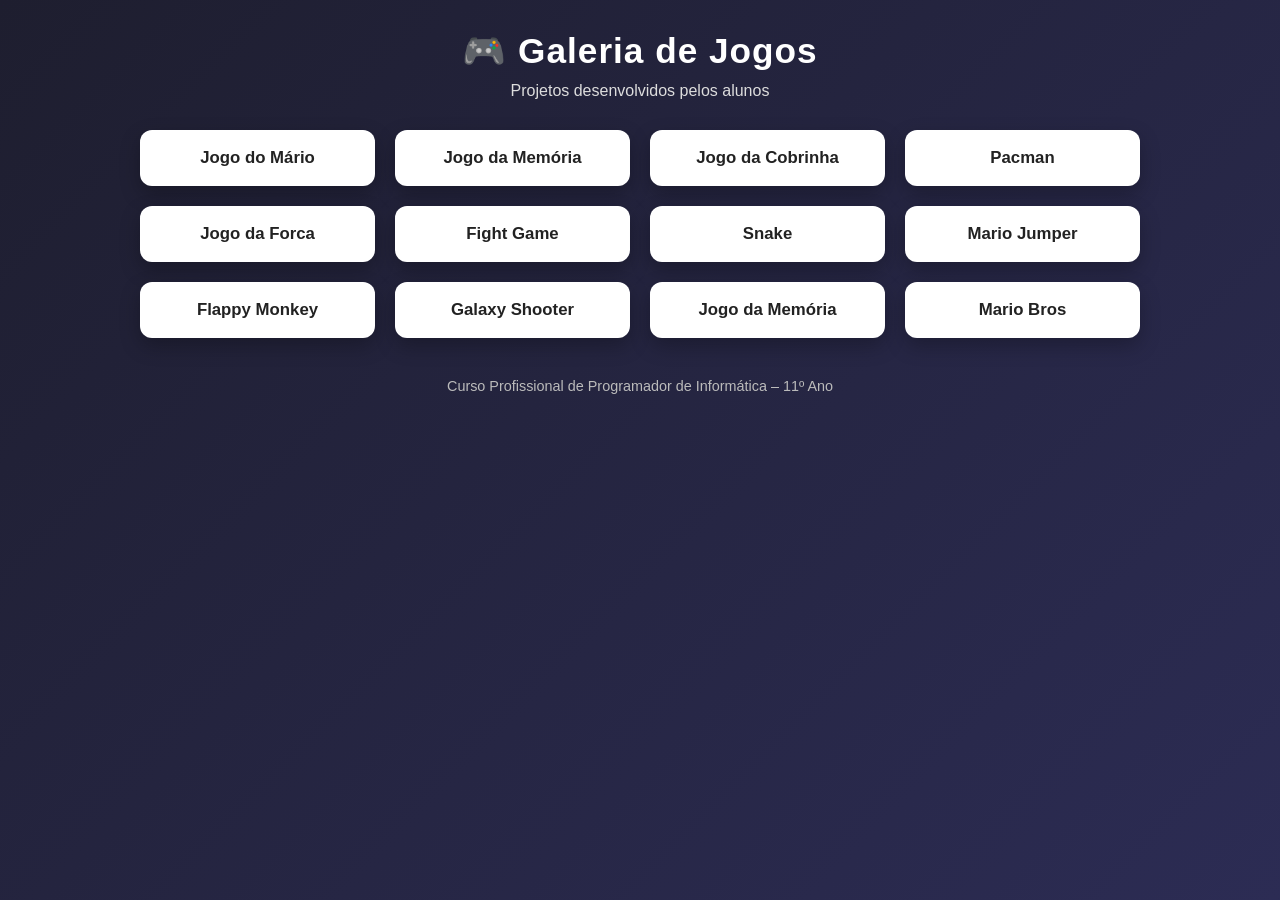
==== index.html @ 82492da1 "Fix HTML formatting and update game links" ====
<!DOCTYPE html>
<html lang="pt">
<head>
  <meta charset="UTF-8">
  <title>Galeria de Jogos</title>

  <style>
    /* RESET BÁSICO */
    * {
      margin: 0;
      padding: 0;
      box-sizing: border-box;
    }

    body {
      font-family: "Segoe UI", Arial, sans-serif;
      background: linear-gradient(135deg, #1e1e2f, #2c2c54);
      color: #fff;
      min-height: 100vh;
      padding: 30px;
    }

    h1 {
      text-align: center;
      margin-bottom: 10px;
      font-size: 2.2em;
      letter-spacing: 1px;
    }

    p {
      text-align: center;
      margin-bottom: 30px;
      color: #ddd;
    }

    .jogos {
      max-width: 1000px;
      margin: auto;
      display: grid;
      grid-template-columns: repeat(auto-fit, minmax(220px, 1fr));
      gap: 20px;
    }

    .jogos a {
      background: #ffffff;
      color: #222;
      padding: 18px;
      border-radius: 12px;
      text-decoration: none;
      text-align: center;
      font-weight: bold;
      font-size: 1.05em;
      box-shadow: 0 8px 20px rgba(0,0,0,0.25);
      transition: transform 0.3s, box-shadow 0.3s;
    }

    .jogos a:hover {
      transform: translateY(-6px) scale(1.03);
      box-shadow: 0 15px 30px rgba(0,0,0,0.35);
    }

    footer {
      margin-top: 40px;
      text-align: center;
      font-size: 0.9em;
      color: #bbb;
    }
  </style>
</head>

<body>

  <h1>🎮 Galeria de Jogos</h1>
  <p>Projetos desenvolvidos pelos alunos</p>

  <div class="jogos">
    <a href="./CastroFlegler/index.html">Jogo do Mário</a>
    <a href="./LucasCaio/index.html">Jogo da Memória</a>
    <a href="./GabrielAGabrielS/index.html">Jogo da Cobrinha</a>
    <a href="./EvellynEduarda/index.html">Pacman</a>
    <a href="./Daniel/index.html">Jogo da Forca</a>
    <a href="./DeivisonFrancisco/index.html">Fight Game</a>
    <a href="./ModdaserThomas/index.html">Snake</a>
    <a href="./NicolasYuri/index.html">Mario Jumper</a>
    <a href="./OttoRichelly/index.html">Flappy Monkey</a>
    <a href="./PedroStephanie/index.html">Galaxy Shooter</a>
    <a href="./PauloRyan/index.html">Jogo da Memória</a>
     <a href="./Richarlyson/index.html">Mario Bros</a>
  </div>

  <footer>
    Curso Profissional de Programador de Informática – 11º Ano
  </footer>

</body>
</html>
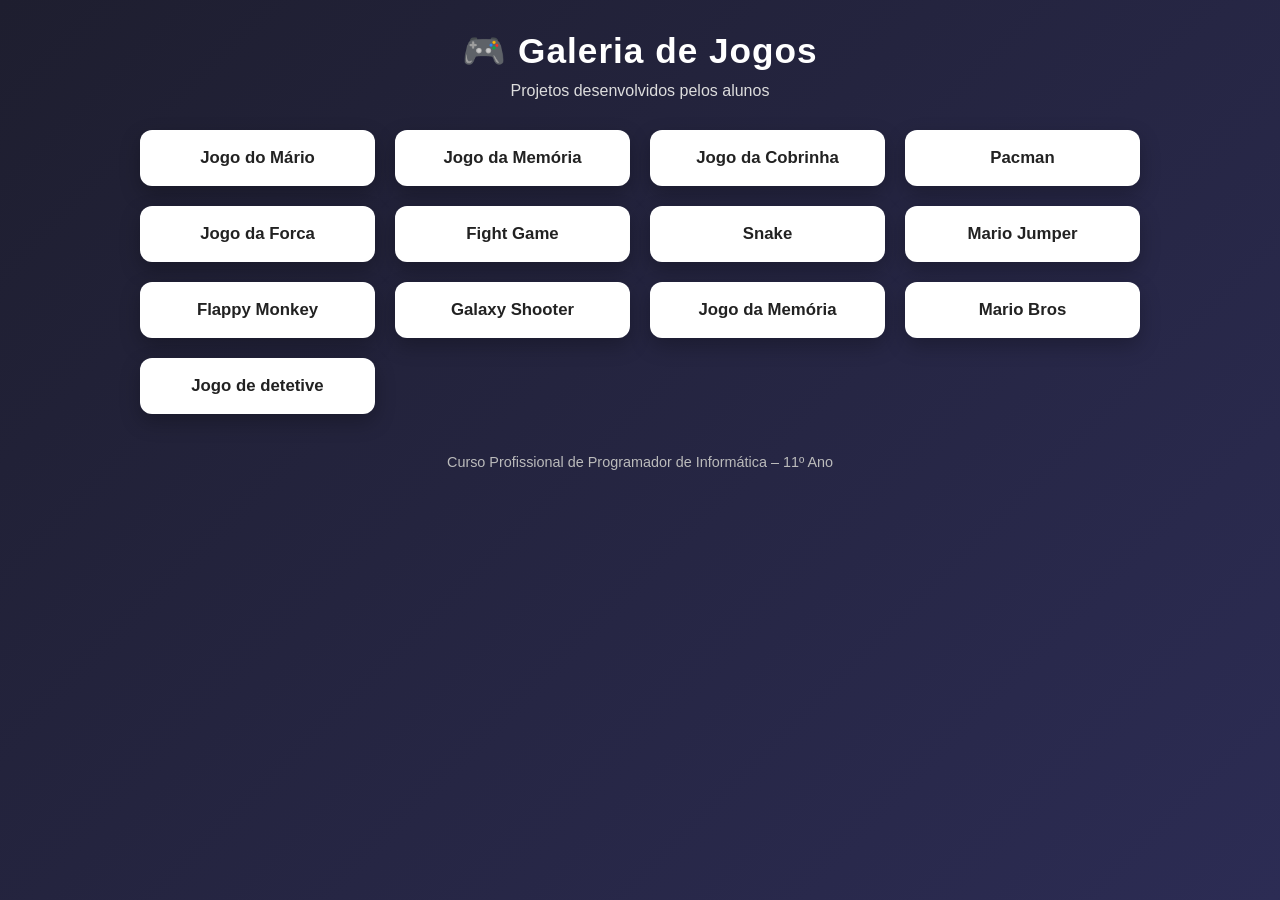
==== commit 7f3cc72d: "Update index.html" ====
--- a/index.html
+++ b/index.html
@@ -86,6 +86,7 @@
     <a href="./PedroStephanie/index.html">Galaxy Shooter</a>
     <a href="./PauloRyan/index.html">Jogo da Memória</a>
      <a href="./Richarlyson/index.html">Mario Bros</a>
+     <a href="./Jogodetetive/index.html">Jogo de detetive</a>
   </div>
 
   <footer>
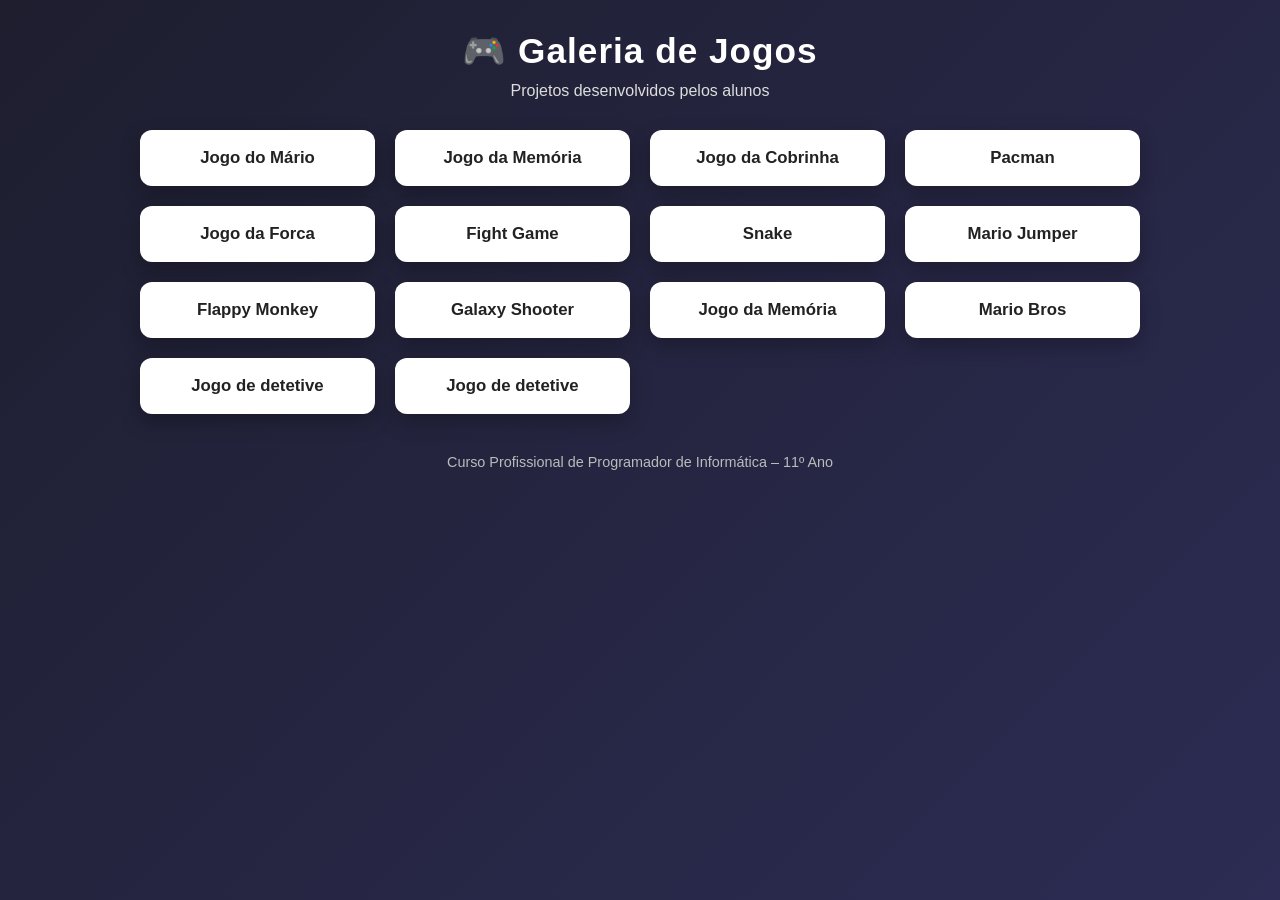
==== commit 2bac63f5: "Fix HTML formatting and add missing elements" ====
--- a/index.html
+++ b/index.html
@@ -86,7 +86,8 @@
     <a href="./PedroStephanie/index.html">Galaxy Shooter</a>
     <a href="./PauloRyan/index.html">Jogo da Memória</a>
      <a href="./Richarlyson/index.html">Mario Bros</a>
-     <a href="./Jogodetetive/index.html">Jogo de detetive</a>
+     <a href="./Jogodetetive2/SombrasdoCrime/index.html">Jogo de detetive </a>
+     <a href="./Jogodetetive2/SombrasdoCrime/index.html">Jogo de detetive </a>
   </div>
 
   <footer>
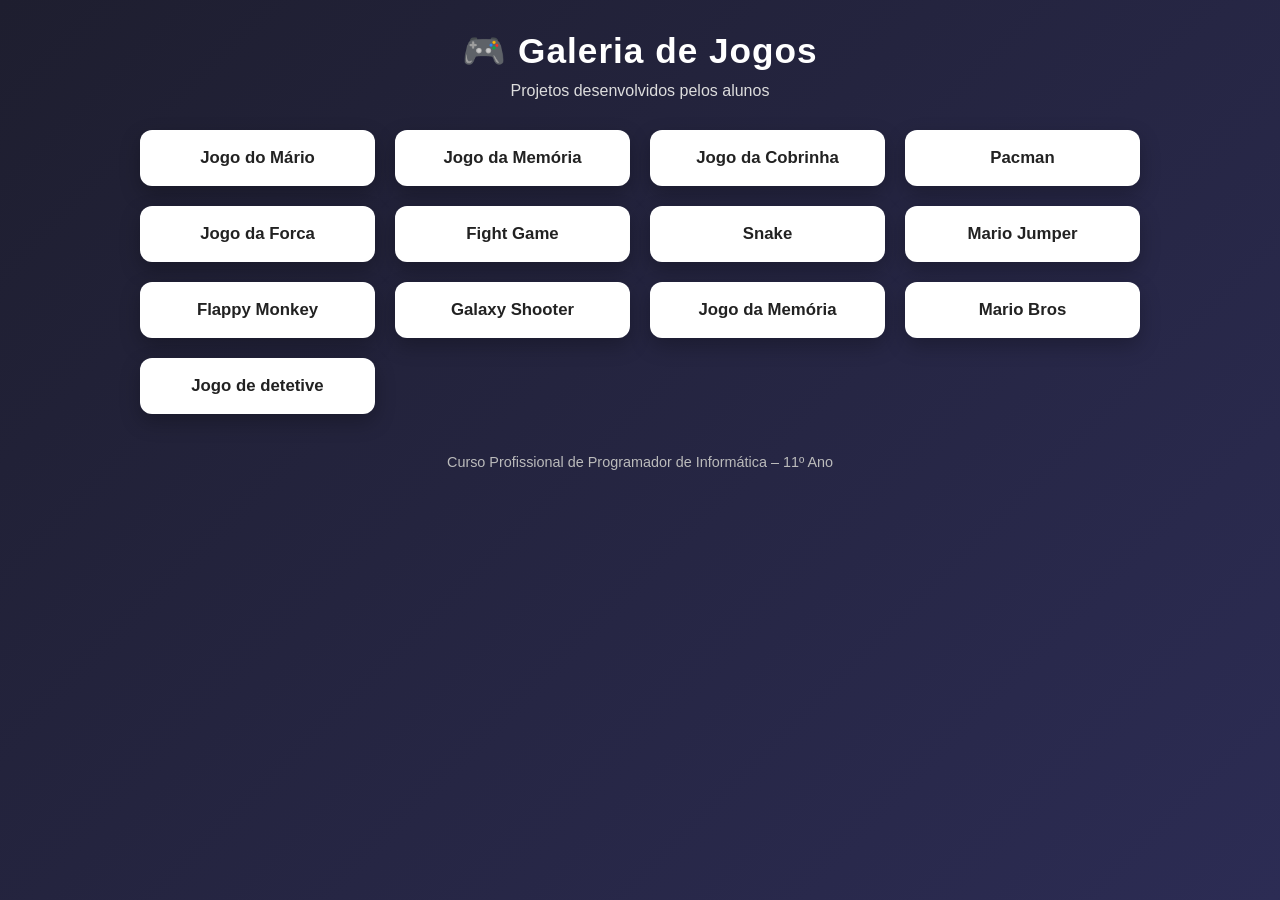
==== commit 5d5dc6bc: "Fix HTML formatting and clean up code" ====
--- a/index.html
+++ b/index.html
@@ -87,8 +87,7 @@
     <a href="./PauloRyan/index.html">Jogo da Memória</a>
      <a href="./Richarlyson/index.html">Mario Bros</a>
      <a href="./Jogodetetive2/SombrasdoCrime/index.html">Jogo de detetive </a>
-     <a href="./Jogodetetive2/SombrasdoCrime/index.html">Jogo de detetive </a>
-  </div>
+    </div>
 
   <footer>
     Curso Profissional de Programador de Informática – 11º Ano
